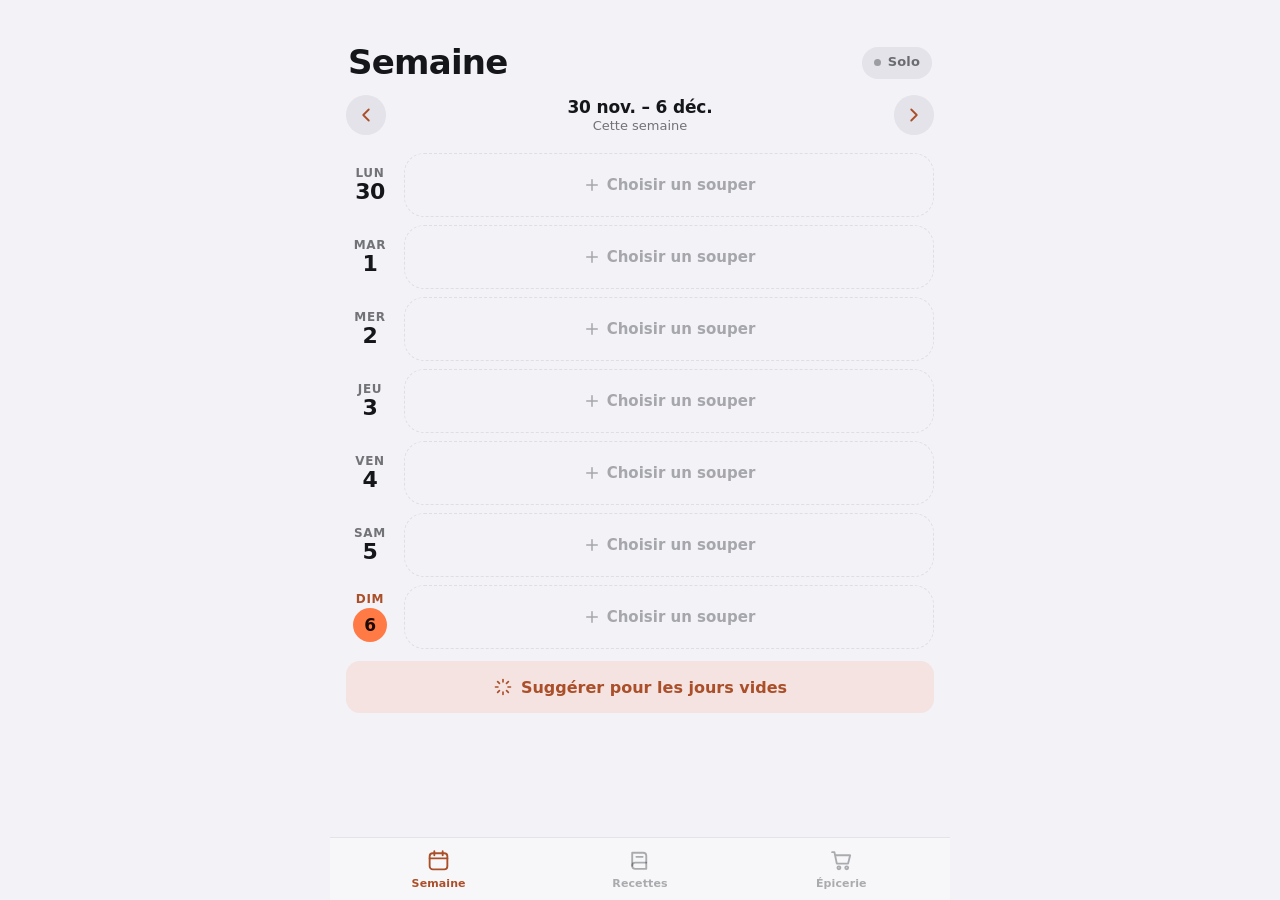
==== index.html @ 37c0b253 "Popote : planning des soupers, recettes et liste d'épicerie Co-Authored-By: Claude Opus 5.5 <noreply" ====
<!DOCTYPE html>
<html lang="fr">
<head>
<meta charset="UTF-8">
<meta name="viewport" content="width=device-width, initial-scale=1, viewport-fit=cover">
<title>Popote</title>
<meta name="theme-color" content="#000000" media="(prefers-color-scheme: dark)">
<meta name="theme-color" content="#F2F2F7" media="(prefers-color-scheme: light)">
<meta name="mobile-web-app-capable" content="yes">
<meta name="apple-mobile-web-app-capable" content="yes">
<meta name="apple-mobile-web-app-title" content="Popote">
<meta name="apple-mobile-web-app-status-bar-style" content="black-translucent">
<link rel="stylesheet" href="style.css?v=1">
<link rel="manifest" href="manifest.json">
<link rel="apple-touch-icon" href="icons/icon-180.png">
<link rel="icon" href="icons/icon-192.png" type="image/png">
</head>
<body>

<div class="app" id="app">
  <main class="pages">

    <!-- ── Semaine ── -->
    <section class="page" id="page-semaine" data-tab="semaine">
      <div class="page-bar"><span class="page-bar-title">Semaine</span></div>
      <div class="page-scroll">
        <div class="title-row">
          <h1 class="big-title">Semaine</h1>
          <button class="sync-pill" data-open-settings aria-label="Partage et réglages"></button>
        </div>
        <div class="week-nav">
          <button class="icon-btn" id="week-prev" aria-label="Semaine précédente">
            <svg viewBox="0 0 24 24"><path d="m15 6-6 6 6 6"/></svg>
          </button>
          <button class="week-label" id="week-label" aria-label="Revenir à cette semaine">
            <span class="week-range" id="week-range"></span>
            <span class="week-rel" id="week-rel"></span>
          </button>
          <button class="icon-btn" id="week-next" aria-label="Semaine suivante">
            <svg viewBox="0 0 24 24"><path d="m9 6 6 6-6 6"/></svg>
          </button>
        </div>
        <div class="days" id="days"></div>
        <button class="tile-btn" id="fill-week">
          <svg viewBox="0 0 24 24" aria-hidden="true"><path d="M12 3v3M12 18v3M3 12h3M18 12h3M5.6 5.6l2.1 2.1M16.3 16.3l2.1 2.1M5.6 18.4l2.1-2.1M16.3 7.7l2.1-2.1"/></svg>
          Suggérer pour les jours vides
        </button>
      </div>
    </section>

    <!-- ── Recettes ── -->
    <section class="page" id="page-recettes" data-tab="recettes" hidden>
      <div class="page-bar"><span class="page-bar-title">Recettes</span></div>
      <div class="page-scroll">
        <div class="title-row">
          <h1 class="big-title">Recettes</h1>
          <button class="sync-pill" data-open-settings aria-label="Partage et réglages"></button>
        </div>
        <label class="search">
          <svg viewBox="0 0 24 24" aria-hidden="true"><circle cx="11" cy="11" r="6.5"/><path d="m20 20-4.2-4.2"/></svg>
          <input id="rec-search" type="search" placeholder="Rechercher une recette ou un ingrédient" autocomplete="off">
        </label>
        <div class="rec-list" id="rec-list"></div>
        <button class="tile-btn" id="new-recipe">
          <svg viewBox="0 0 24 24" aria-hidden="true"><path d="M12 5v14M5 12h14"/></svg>
          Nouvelle recette
        </button>
      </div>
    </section>

    <!-- ── Épicerie ── -->
    <section class="page" id="page-epicerie" data-tab="epicerie" hidden>
      <div class="page-bar"><span class="page-bar-title">Épicerie</span></div>
      <div class="page-scroll">
        <div class="title-row">
          <h1 class="big-title">Épicerie</h1>
          <button class="sync-pill" data-open-settings aria-label="Partage et réglages"></button>
        </div>
        <p class="big-sub" id="groc-sub"></p>
        <div class="progress" id="groc-progress" aria-hidden="true"><span></span></div>
        <form class="add-row" id="add-extra">
          <input id="extra-input" placeholder="Ajouter un article (ex. 2 l de lait)" autocomplete="off" enterkeyhint="done">
          <button class="add-btn" aria-label="Ajouter">
            <svg viewBox="0 0 24 24"><path d="M12 5v14M5 12h14"/></svg>
          </button>
        </form>
        <div id="groc-list"></div>
        <div class="groc-foot" id="groc-foot">
          <button class="ghost-btn" id="groc-share">Partager la liste</button>
          <button class="ghost-btn" id="groc-reset">Tout décocher</button>
        </div>
      </div>
    </section>
  </main>

  <nav class="tabbar" id="tabbar">
    <button class="tab" data-tab="semaine">
      <svg viewBox="0 0 24 24"><rect x="3.5" y="5" width="17" height="15.5" rx="3"/><path d="M3.5 10h17M8 3v4M16 3v4"/></svg>
      <span>Semaine</span>
    </button>
    <button class="tab" data-tab="recettes">
      <svg viewBox="0 0 24 24"><path d="M5 4.5h10.5a3 3 0 0 1 3 3V20H8a3 3 0 0 1-3-3z"/><path d="M5 17a3 3 0 0 1 3-3h10.5M9 8.5h6"/></svg>
      <span>Recettes</span>
    </button>
    <button class="tab" data-tab="epicerie">
      <svg viewBox="0 0 24 24"><path d="M3 4h2.2l2.3 11h10.8l2-8H6.4"/><circle cx="9.5" cy="19" r="1.4"/><circle cx="17" cy="19" r="1.4"/></svg>
      <span>Épicerie</span>
      <b class="tab-badge" id="groc-badge" hidden></b>
    </button>
  </nav>
</div>

<div class="scrim" id="scrim" hidden></div>
<div class="sheet" id="sheet" role="dialog" aria-modal="true" hidden></div>
<div class="toast" id="toast" role="status" aria-live="polite"></div>

<script type="module" src="js/app.js?v=1"></script>
<script>
  if ("serviceWorker" in navigator) {
    addEventListener("load", () => navigator.serviceWorker.register("sw.js").catch(() => {}));
  }
</script>
</body>
</html>
---- style.css ----
/* ============================================================
   Popote — feuille de style
   Même grammaire que Reps : toutes les couleurs sont des tokens
   posés ici, redéfinis pour le thème clair (qui suit iOS). Un seul
   accent, « tomate », dont le reste se déduit en color-mix.
   ============================================================ */

:root {
  --accent:     #FF7A45;
  --accent-ink: #1F0A00;
  --accent-tx:  #FF9A6E;
  --accent-soft: color-mix(in srgb, var(--accent) 16%, transparent);

  --bg:      #000000;
  --card:    #141518;
  --card-2:  #1C1D21;
  --fill:    rgba(255,255,255,.07);
  --fill-2:  rgba(255,255,255,.11);
  --line:    rgba(255,255,255,.09);
  --hair:    rgba(255,255,255,.08);

  --tx:      #F2F3F5;
  --tx-2:    rgba(242,243,245,.58);
  --tx-3:    rgba(242,243,245,.32);

  --bar:       rgba(12,12,14,.72);
  --bar-solid: #0C0C0E;
  --sheet:     rgba(26,27,31,.86);
  --sheet-solid: #1A1B1F;
  --toast:     rgba(40,41,46,.94);
  --scrim:     rgba(0,0,0,.55);

  --green: #30D158; --orange: #FF9F0A; --red: #FF453A;
  --red-tx: #FF8A80;

  --sh-card: 0 1px 0 rgba(255,255,255,.04) inset;
  --sh-sheet: 0 -20px 60px rgba(0,0,0,.6);

  --r-xl: 28px; --r-lg: 20px; --r-md: 14px; --r-sm: 10px;
  --safe-t: env(safe-area-inset-top, 0px);
  --safe-b: env(safe-area-inset-bottom, 0px);
  --tabbar-h: 52px;
  color-scheme: dark;
}

@media (prefers-color-scheme: light) {
  :root {
    --accent-tx: color-mix(in srgb, var(--accent) 60%, #2A0E00);
    --accent-soft: color-mix(in srgb, var(--accent) 13%, transparent);

    --bg:     #F2F2F7;
    --card:   #FFFFFF;
    --card-2: #FFFFFF;
    --fill:   rgba(118,118,128,.12);
    --fill-2: rgba(118,118,128,.18);
    --line:   rgba(0,0,0,.08);
    --hair:   rgba(0,0,0,.08);

    --tx:   #14161A;
    --tx-2: rgba(20,22,26,.58);
    --tx-3: rgba(20,22,26,.34);

    --bar:   rgba(248,248,250,.74);
    --bar-solid: #F7F7F9;
    --sheet: rgba(250,250,252,.9);
    --sheet-solid: #FAFAFC;
    --toast: rgba(30,31,35,.94);
    --scrim: rgba(0,0,0,.25);
    --red-tx: #C9271C;

    --sh-card: 0 1px 2px rgba(0,0,0,.04), 0 4px 14px rgba(0,0,0,.04);
    --sh-sheet: 0 -12px 40px rgba(0,0,0,.14);
    color-scheme: light;
  }
}

* { box-sizing: border-box; -webkit-tap-highlight-color: transparent; }
[hidden] { display: none !important; }

html, body { height: 100%; margin: 0; }
body {
  background: var(--bg);
  color: var(--tx);
  font: 100%/1.45 -apple-system, BlinkMacSystemFont, "SF Pro Text", system-ui, "Segoe UI", sans-serif;
  -webkit-font-smoothing: antialiased;
  overflow: hidden;
  overscroll-behavior: none;
}
button, input, textarea { font: inherit; color: inherit; }
button { cursor: pointer; background: none; border: 0; padding: 0; }
button:disabled { cursor: default; }
:where(input, textarea) { font-size: max(1rem, 16px); }   /* pas de zoom iOS au focus */
svg { width: 22px; height: 22px; fill: none; stroke: currentColor; stroke-width: 2;
      stroke-linecap: round; stroke-linejoin: round; flex: none; }
code { font-family: ui-monospace, "SF Mono", Menlo, monospace; font-size: .9em; }

/* Retour tactile commun : sur l'appui, instantané. */
.meal, .pick-row, .rec-card, .tile-btn, .primary-btn, .ghost-btn, .icon-btn, .add-btn,
.g-main, .tab, .sync-pill, .week-label, .stepper button, .emoji-quick button, .head-btn, .g-del {
  transition: transform .12s ease-out, background-color .15s, opacity .15s;
  touch-action: manipulation;
}
:is(.meal, .pick-row, .rec-card, .tile-btn, .primary-btn, .ghost-btn, .g-main):active { transform: scale(.975); }
:is(.icon-btn, .add-btn, .stepper button, .emoji-quick button, .sync-pill, .g-del):active { transform: scale(.9); }
:is(.head-btn, .tab):active { opacity: .55; }

/* ── Squelette ─────────────────────────────────────────────── */

.app { height: 100%; max-width: 620px; margin: 0 auto; position: relative; }
.pages, .page { position: absolute; inset: 0; }
.page-scroll {
  height: 100%; overflow-y: auto; -webkit-overflow-scrolling: touch;
  padding: calc(var(--safe-t) + 18px) 16px calc(var(--tabbar-h) + var(--safe-b) + 32px);
  overscroll-behavior-y: contain;
}

/* Barre du haut : invisible tant que le grand titre est à l'écran,
   puis matériau translucide + petit titre, comme iOS. */
.page-bar {
  position: absolute; top: 0; left: 0; right: 0; z-index: 5;
  height: calc(var(--safe-t) + 44px); padding-top: var(--safe-t);
  display: grid; place-items: center;
  pointer-events: none;
  background: transparent; border-bottom: .5px solid transparent;
  transition: background-color .2s, border-color .2s;
}
.page-bar-title { font-weight: 600; font-size: 1.0625rem; opacity: 0; transform: translateY(4px);
                  transition: opacity .2s, transform .2s; }
.page.scrolled .page-bar {
  background: var(--bar); border-bottom-color: var(--hair);
  -webkit-backdrop-filter: blur(24px) saturate(180%); backdrop-filter: blur(24px) saturate(180%);
}
.page.scrolled .page-bar-title { opacity: 1; transform: none; }

.title-row { display: flex; align-items: center; justify-content: space-between; gap: 12px; margin: 26px 2px 6px; }
.big-title { font-size: 2.125rem; line-height: 1.1; letter-spacing: -.022em; font-weight: 800; margin: 0; }
.big-sub { margin: 0 2px 12px; color: var(--tx-2); font-size: .9375rem; }

/* ── Pastille de synchro ── */
.sync-pill {
  display: inline-flex; align-items: center; gap: 7px;
  height: 32px; padding: 0 12px; border-radius: 99px;
  background: var(--fill); color: var(--tx-2);
  font-size: .8125rem; font-weight: 600; letter-spacing: .01em;
}
.sync-pill i { width: 7px; height: 7px; border-radius: 50%; background: var(--tx-3); }
.sync-pill[data-tone="ok"] i   { background: var(--green); box-shadow: 0 0 0 3px color-mix(in srgb, var(--green) 25%, transparent); }
.sync-pill[data-tone="busy"] i { background: var(--accent); animation: pulse 1s ease-in-out infinite alternate; }
.sync-pill[data-tone="warn"] i { background: var(--orange); }
.sync-pill[data-tone="bad"] i  { background: var(--red); }
@keyframes pulse { to { opacity: .3; } }

/* ── Boutons génériques ── */
.icon-btn {
  width: 40px; height: 40px; border-radius: 50%;
  display: grid; place-items: center; color: var(--accent-tx); background: var(--fill);
}
.tile-btn {
  width: 100%; margin-top: 12px; min-height: 52px; border-radius: var(--r-md);
  display: flex; align-items: center; justify-content: center; gap: 8px;
  color: var(--accent-tx); font-weight: 600; background: var(--accent-soft);
}
.tile-btn svg { width: 20px; height: 20px; }
.primary-btn {
  min-height: 50px; padding: 0 20px; border-radius: var(--r-md);
  background: var(--accent); color: var(--accent-ink); font-weight: 700;
}
.ghost-btn {
  min-height: 46px; padding: 0 18px; border-radius: var(--r-md);
  background: var(--fill); color: var(--accent-tx); font-weight: 600;
}
.ghost-btn.danger { color: var(--red-tx); }
.wide { width: 100%; margin-top: 10px; }
.head-btn { min-width: 64px; min-height: 44px; color: var(--accent-tx); font-size: 1.0625rem; text-align: left; }
.head-btn:last-child { text-align: right; }
.head-btn.strong { font-weight: 700; }
.head-btn:disabled { color: var(--tx-3); }
.chip {
  flex: none; font-size: .75rem; font-weight: 600; padding: 4px 9px; border-radius: 99px;
  color: var(--accent-tx); background: var(--accent-soft);
}
.empty-note { color: var(--tx-2); text-align: center; padding: 28px 12px; margin: 0; }

.search {
  display: flex; align-items: center; gap: 8px; height: 42px; padding: 0 12px; margin: 10px 0 14px;
  border-radius: 12px; background: var(--fill); color: var(--tx-2);
}
.search svg { width: 18px; height: 18px; }
.search input { flex: 1; min-width: 0; border: 0; outline: 0; background: none; color: var(--tx); }
.search input::placeholder { color: var(--tx-3); }
.search input::-webkit-search-cancel-button { filter: grayscale(1); }

/* ── Semaine ───────────────────────────────────────────────── */

.week-nav { display: flex; align-items: center; gap: 10px; margin: 12px 0 16px; }
.week-label { flex: 1; display: flex; flex-direction: column; align-items: center; line-height: 1.2; padding: 4px; border-radius: 12px; }
.week-range { font-weight: 700; font-size: 1.0625rem; letter-spacing: -.01em; }
.week-rel { font-size: .8125rem; color: var(--tx-2); }

.days { display: flex; flex-direction: column; gap: 8px; }
.day { display: flex; align-items: stretch; gap: 10px; }
.day-date {
  flex: none; width: 48px; display: flex; flex-direction: column; align-items: center; justify-content: center;
  line-height: 1.1;
}
.dow { font-size: .75rem; font-weight: 600; text-transform: uppercase; letter-spacing: .06em; color: var(--tx-2); }
.dnum { font-size: 1.375rem; font-weight: 700; letter-spacing: -.02em; font-variant-numeric: tabular-nums; }
.day.today .dow { color: var(--accent-tx); }
.day.today .dnum {
  color: var(--accent-ink); background: var(--accent);
  width: 34px; height: 34px; border-radius: 50%; display: grid; place-items: center;
  font-size: 1.0625rem; margin-top: 2px;
}
.day-date.small { width: 40px; }

.meal {
  flex: 1; min-width: 0; min-height: 64px; display: flex; align-items: center; gap: 12px;
  padding: 10px 14px; border-radius: var(--r-lg); text-align: left;
  background: var(--card); box-shadow: var(--sh-card);
}
.meal.empty {
  justify-content: center; gap: 6px; color: var(--tx-3); font-weight: 600; font-size: .9375rem;
  background: transparent; box-shadow: none; border: 1.5px dashed var(--line);
}
.meal.empty svg { width: 18px; height: 18px; }
.day.today .meal:not(.empty) { box-shadow: var(--sh-card), inset 0 0 0 1.5px color-mix(in srgb, var(--accent) 55%, transparent); }
.meal-emoji {
  flex: none; width: 42px; height: 42px; border-radius: 12px; display: grid; place-items: center;
  font-size: 1.5rem; background: var(--fill);
}
.meal-main { flex: 1; min-width: 0; display: flex; flex-direction: column; line-height: 1.25; }
.meal-main b { font-weight: 600; white-space: nowrap; overflow: hidden; text-overflow: ellipsis; }
.meal-main small { color: var(--tx-2); font-size: .8125rem; margin-top: 2px; }

/* ── Recettes ──────────────────────────────────────────────── */

.rec-list, .pick-list { display: flex; flex-direction: column; gap: 8px; }
.rec-card, .pick-row {
  display: flex; align-items: center; gap: 12px; padding: 10px 14px; min-height: 66px;
  border-radius: var(--r-lg); background: var(--card); box-shadow: var(--sh-card); text-align: left;
}
.rec-emoji {
  flex: none; width: 46px; height: 46px; border-radius: 13px; display: grid; place-items: center;
  font-size: 1.625rem; background: var(--fill);
}
.pick-row { background: var(--fill); box-shadow: none; }
.pick-row.current { background: var(--accent-soft); }
.pick-row .meal-emoji { background: var(--card-2); }
.tick { color: var(--accent-tx); }

/* ── Épicerie ──────────────────────────────────────────────── */

.progress { height: 6px; border-radius: 99px; background: var(--fill); overflow: hidden; margin: 0 2px 16px; }
.progress span {
  display: block; height: 100%; border-radius: inherit; background: var(--accent);
  transform-origin: left; transition: transform .45s cubic-bezier(.2,.8,.2,1);
}
.add-row { display: flex; gap: 8px; margin-bottom: 18px; }
.add-row input {
  flex: 1; min-width: 0; height: 46px; padding: 0 14px; border-radius: var(--r-md);
  border: 0; outline: 0; background: var(--card); box-shadow: var(--sh-card);
}
.add-row input::placeholder { color: var(--tx-3); }
.add-row input:focus { box-shadow: 0 0 0 2px var(--accent); }
.add-btn {
  flex: none; width: 46px; height: 46px; border-radius: var(--r-md);
  display: grid; place-items: center; background: var(--accent); color: var(--accent-ink);
}

.aisle { margin-bottom: 18px; }
.aisle-head {
  display: flex; justify-content: space-between; align-items: baseline;
  padding: 0 6px 6px; font-weight: 700; font-size: .9375rem;
}
.aisle-head small { color: var(--tx-3); font-weight: 600; font-variant-numeric: tabular-nums; }
.aisle-card { border-radius: var(--r-lg); background: var(--card); box-shadow: var(--sh-card); overflow: hidden; }
.g-row { display: flex; align-items: center; }
.g-row + .g-row { border-top: .5px solid var(--hair); }
.g-main { flex: 1; min-width: 0; display: flex; align-items: center; gap: 12px; padding: 11px 14px; text-align: left; min-height: 56px; }
.g-main:active { transform: none; background: var(--fill); }
.check {
  flex: none; width: 24px; height: 24px; border-radius: 50%;
  border: 2px solid var(--tx-3); display: grid; place-items: center;
  transition: background-color .15s, border-color .15s;
}
.check svg { width: 15px; height: 15px; stroke-width: 3; color: var(--accent-ink); opacity: 0; transition: opacity .12s; }
.g-row.done .check { background: var(--accent); border-color: var(--accent); }
.g-row.done .check svg { opacity: 1; }
.g-text { flex: 1; min-width: 0; display: flex; flex-direction: column; line-height: 1.25; }
.g-text b { font-weight: 500; }
.g-text b::first-letter { text-transform: uppercase; }
.g-text small { color: var(--tx-3); font-size: .75rem; margin-top: 2px; white-space: nowrap; overflow: hidden; text-overflow: ellipsis; }
.g-qty { flex: none; color: var(--tx-2); font-size: .9375rem; font-variant-numeric: tabular-nums; }
.g-row.done .g-text b { color: var(--tx-3); text-decoration: line-through; text-decoration-color: var(--tx-3); }
.g-row.done .g-qty { color: var(--tx-3); }
.g-del { flex: none; width: 44px; height: 44px; margin-right: 4px; display: grid; place-items: center; color: var(--tx-3); }
.g-del svg { width: 18px; height: 18px; }
.groc-foot { display: flex; gap: 8px; margin-top: 4px; }
.groc-foot .ghost-btn { flex: 1; }

.empty-state { text-align: center; padding: 40px 24px; color: var(--tx-2); }
.empty-state b { display: block; color: var(--tx); font-size: 1.0625rem; margin: 8px 0 4px; }
.empty-state p { margin: 0 auto; max-width: 30ch; font-size: .9375rem; }
.empty-emoji { font-size: 2.75rem; }

/* ── Barre d'onglets ───────────────────────────────────────── */

.tabbar {
  position: absolute; left: 0; right: 0; bottom: 0; z-index: 10;
  display: flex; justify-content: space-around;
  padding: 6px 8px calc(var(--safe-b) + 4px);
  background: var(--bar); border-top: .5px solid var(--hair);
  -webkit-backdrop-filter: blur(24px) saturate(180%); backdrop-filter: blur(24px) saturate(180%);
}
.tab {
  position: relative; flex: 1; max-width: 140px; height: var(--tabbar-h);
  display: flex; flex-direction: column; align-items: center; justify-content: center; gap: 3px;
  color: var(--tx-3); font-size: .6875rem; font-weight: 600; letter-spacing: .01em;
}
.tab svg { width: 25px; height: 25px; stroke-width: 1.8; }
.tab[aria-current="page"] { color: var(--accent-tx); }
.tab-badge {
  position: absolute; top: 4px; left: calc(50% + 8px);
  min-width: 18px; height: 18px; padding: 0 5px; border-radius: 99px;
  background: var(--accent); color: var(--accent-ink);
  font-size: .6875rem; font-weight: 700; line-height: 18px; text-align: center; font-variant-numeric: tabular-nums;
}

/* ── Feuille du bas ────────────────────────────────────────── */

.scrim { position: fixed; inset: 0; z-index: 40; background: var(--scrim); opacity: 0; }
.sheet {
  position: fixed; left: 0; right: 0; bottom: 0; z-index: 41;
  max-width: 620px; margin: 0 auto; max-height: calc(100dvh - var(--safe-t) - 24px);
  display: flex; flex-direction: column;
  border-radius: var(--r-xl) var(--r-xl) 0 0;
  background: var(--sheet); box-shadow: var(--sh-sheet);
  -webkit-backdrop-filter: blur(30px) saturate(180%); backdrop-filter: blur(30px) saturate(180%);
  transform: translate3d(0,100%,0); will-change: transform;
}
.grabber {
  position: absolute; top: 6px; left: 50%; width: 38px; height: 5px; margin-left: -19px;
  border-radius: 99px; background: var(--tx-3); pointer-events: none;
}
.sheet-head {
  flex: none; display: flex; align-items: center; justify-content: space-between; gap: 8px;
  padding: 14px 16px 6px; touch-action: none; cursor: grab;
}
.sheet-title { font-weight: 700; font-size: 1.0625rem; text-align: center; flex: 1; min-width: 0;
               white-space: nowrap; overflow: hidden; text-overflow: ellipsis; }
.sheet-body {
  flex: 1; min-height: 0; overflow-y: auto; overscroll-behavior: contain;
  padding: 8px 16px calc(var(--safe-b) + 24px);
}
.sheet-sub { color: var(--tx-2); margin: 0 2px 12px; }
.sheet .search { margin-top: 4px; }

/* Détail de recette */
.rd-hero { text-align: center; padding: 4px 8px 14px; }
.rd-emoji { font-size: 3.5rem; line-height: 1; display: block; }
.rd-hero h2 { margin: 10px 0 4px; font-size: 1.5rem; line-height: 1.15; letter-spacing: -.018em; font-weight: 800; }
.rd-hero p { margin: 0; color: var(--tx-2); }
.rd-actions { display: flex; gap: 8px; margin-bottom: 20px; }
.rd-actions > * { flex: 1; }
.rd-sec { margin-bottom: 22px; }
.rd-sec-head { display: flex; justify-content: space-between; align-items: center; margin-bottom: 8px; }
.rd-sec h3 { margin: 0 2px; font-size: 1.1875rem; letter-spacing: -.01em; }
.stepper { display: flex; align-items: center; gap: 4px; background: var(--fill); border-radius: 99px; padding: 3px; }
.stepper button {
  width: 32px; height: 32px; border-radius: 50%; display: grid; place-items: center;
  background: var(--card-2); color: var(--accent-tx);
}
.stepper button:disabled { color: var(--tx-3); }
.stepper svg { width: 16px; height: 16px; stroke-width: 2.4; }
.stepper span { min-width: 88px; text-align: center; font-size: .875rem; font-weight: 600; font-variant-numeric: tabular-nums; }
.ing-list { list-style: none; margin: 0; padding: 4px 14px; border-radius: var(--r-lg); background: var(--card-2); }
.ing-list li { display: flex; align-items: center; gap: 10px; padding: 9px 0; }
.ing-list li + li { border-top: .5px solid var(--hair); }
.ing-dot { font-size: .95rem; width: 22px; text-align: center; }
.steps { margin: 0; padding: 0; list-style: none; counter-reset: s; }
.steps li { counter-increment: s; display: flex; gap: 12px; padding: 8px 2px; line-height: 1.5; }
.steps li::before {
  content: counter(s); flex: none; width: 26px; height: 26px; border-radius: 50%;
  display: grid; place-items: center; font-size: .8125rem; font-weight: 700;
  background: var(--accent-soft); color: var(--accent-tx); margin-top: 1px;
}

/* Éditeur */
.editor .field { display: block; margin-bottom: 14px; }
.field > span { display: block; font-size: .8125rem; font-weight: 600; color: var(--tx-2); margin: 0 4px 6px; }
.field em { font-style: normal; font-weight: 500; color: var(--tx-3); }
.field input, .field textarea {
  width: 100%; border: 0; outline: 0; border-radius: var(--r-md);
  background: var(--card-2); padding: 12px 14px; line-height: 1.45;
  box-shadow: var(--sh-card);
}
.field textarea { resize: vertical; min-height: 96px; }
.field input:focus, .field textarea:focus { box-shadow: 0 0 0 2px var(--accent); }
.field-row { display: flex; gap: 10px; }
.field-row .field { flex: 1; }
.emoji-row { display: flex; gap: 10px; align-items: center; margin-bottom: 16px; }
.emoji-input {
  flex: none; width: 64px; height: 64px; border-radius: 18px; border: 0; outline: 0;
  text-align: center; font-size: 2rem !important; background: var(--card-2); box-shadow: var(--sh-card);
}
.emoji-quick { display: flex; gap: 2px; overflow-x: auto; scrollbar-width: none; padding: 4px 0; }
.emoji-quick::-webkit-scrollbar { display: none; }
.emoji-quick button { flex: none; width: 40px; height: 40px; border-radius: 12px; font-size: 1.375rem; }
.ing-preview { display: flex; flex-wrap: wrap; gap: 6px; margin: -6px 0 16px; }
.prev-chip { font-size: .8125rem; padding: 4px 10px; border-radius: 99px; background: var(--fill); color: var(--tx-2); }

/* Réglages */
.set-h { font-size: .8125rem; text-transform: uppercase; letter-spacing: .06em; color: var(--tx-2); margin: 10px 4px 8px; }
.set-h ~ .set-h { margin-top: 28px; }
.set-card { border-radius: var(--r-lg); background: var(--card-2); padding: 2px 14px; }
.set-line { display: flex; justify-content: space-between; align-items: center; gap: 12px; padding: 12px 0; }
.set-line + .set-line { border-top: .5px solid var(--hair); }
.set-line span { color: var(--tx-2); }
.code { font-size: .8125rem; letter-spacing: .04em; text-align: right; }
.note { color: var(--tx-2); font-size: .875rem; margin: 10px 4px; }
.note.center { text-align: center; color: var(--tx-3); margin-top: 24px; }
.sheet .add-row { margin-top: 10px; }
.sheet .add-row input { background: var(--card-2); }

/* ── Toast ── */
.toast {
  position: fixed; left: 50%; z-index: 60;
  bottom: calc(var(--tabbar-h) + var(--safe-b) + 22px);
  display: flex; align-items: center; gap: 14px;
  max-width: min(92vw, 420px); padding: 10px 10px 10px 18px; min-height: 48px;
  border-radius: 99px; background: var(--toast); color: #F2F3F5;
  box-shadow: 0 12px 34px rgba(0,0,0,.35);
  -webkit-backdrop-filter: blur(20px); backdrop-filter: blur(20px);
  font-size: .9375rem; font-weight: 500;
  opacity: 0; pointer-events: none;
  transform: translate(-50%, 16px) scale(.96);
  transition: opacity .2s ease, transform .35s cubic-bezier(.2,.9,.25,1);
}
.toast.show { opacity: 1; pointer-events: auto; transform: translate(-50%, 0) scale(1); }
.toast span { white-space: nowrap; overflow: hidden; text-overflow: ellipsis; }
.toast button { flex: none; padding: 7px 14px; border-radius: 99px; background: rgba(255,255,255,.12); color: #FFB08C; font-weight: 700; }
.toast:not(:has(button)) { padding-right: 18px; }

/* ── Accessibilité ─────────────────────────────────────────── */

:focus-visible { outline: 2px solid var(--accent); outline-offset: 2px; }

@media (prefers-reduced-motion: reduce) {
  *, *::before, *::after { transition-duration: .01ms !important; animation: none !important; }
  .toast { transform: translate(-50%, 0); }
}
@media (prefers-reduced-transparency: reduce) {
  .tabbar, .page.scrolled .page-bar { background: var(--bar-solid); backdrop-filter: none; -webkit-backdrop-filter: none; }
  .sheet { background: var(--sheet-solid); backdrop-filter: none; -webkit-backdrop-filter: none; }
}
@media (prefers-contrast: more) {
  :root { --line: rgba(128,128,128,.6); --hair: rgba(128,128,128,.5); --tx-3: var(--tx-2); }
}
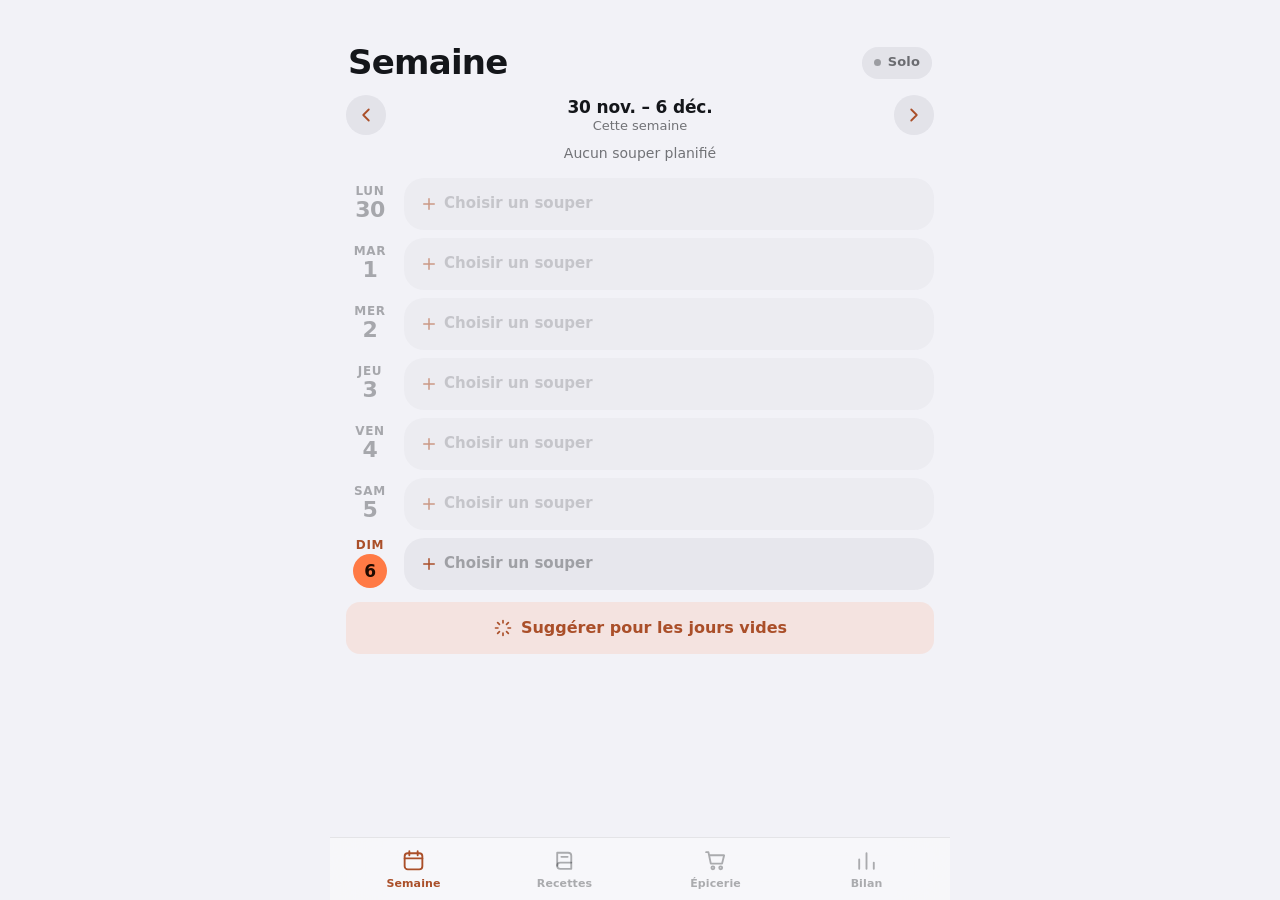
==== commit a5955fa9: "Popote v5 : import par capture d'écran (OCR), mode magasin, onglet Bilan, passe de finition Co-Autho" ====
--- a/index.html
+++ b/index.html
@@ -10,7 +10,7 @@
 <meta name="apple-mobile-web-app-capable" content="yes">
 <meta name="apple-mobile-web-app-title" content="Popote">
 <meta name="apple-mobile-web-app-status-bar-style" content="black-translucent">
-<link rel="stylesheet" href="style.css?v=1">
+<link rel="stylesheet" href="style.css?v=5">
 <link rel="manifest" href="manifest.json">
 <link rel="apple-touch-icon" href="icons/icon-180.png">
 <link rel="icon" href="icons/icon-192.png" type="image/png">
@@ -40,6 +40,7 @@
             <svg viewBox="0 0 24 24"><path d="m9 6 6 6-6 6"/></svg>
           </button>
         </div>
+        <p class="week-sum" id="week-sum"></p>
         <div class="days" id="days"></div>
         <button class="tile-btn" id="fill-week">
           <svg viewBox="0 0 24 24" aria-hidden="true"><path d="M12 3v3M12 18v3M3 12h3M18 12h3M5.6 5.6l2.1 2.1M16.3 16.3l2.1 2.1M5.6 18.4l2.1-2.1M16.3 7.7l2.1-2.1"/></svg>
@@ -56,15 +57,22 @@
           <h1 class="big-title">Recettes</h1>
           <button class="sync-pill" data-open-settings aria-label="Partage et réglages"></button>
         </div>
+        <div class="tile-row top">
+          <button class="tile-btn" id="new-recipe">
+            <svg viewBox="0 0 24 24" aria-hidden="true"><path d="M12 5v14M5 12h14"/></svg>
+            Nouvelle
+          </button>
+          <button class="tile-btn" id="import-recipe">
+            <svg viewBox="0 0 24 24" aria-hidden="true"><path d="M12 4v11M7.5 10.5 12 15l4.5-4.5M5 19h14"/></svg>
+            Importer
+          </button>
+        </div>
         <label class="search">
           <svg viewBox="0 0 24 24" aria-hidden="true"><circle cx="11" cy="11" r="6.5"/><path d="m20 20-4.2-4.2"/></svg>
           <input id="rec-search" type="search" placeholder="Rechercher une recette ou un ingrédient" autocomplete="off">
         </label>
+        <div class="filters" id="rec-filters"></div>
         <div class="rec-list" id="rec-list"></div>
-        <button class="tile-btn" id="new-recipe">
-          <svg viewBox="0 0 24 24" aria-hidden="true"><path d="M12 5v14M5 12h14"/></svg>
-          Nouvelle recette
-        </button>
       </div>
     </section>
 
@@ -77,7 +85,15 @@
           <button class="sync-pill" data-open-settings aria-label="Partage et réglages"></button>
         </div>
         <p class="big-sub" id="groc-sub"></p>
-        <div class="progress" id="groc-progress" aria-hidden="true"><span></span></div>
+        <div class="groc-hero" id="groc-hero" hidden>
+          <svg class="ring" viewBox="0 0 44 44" aria-hidden="true"><circle cx="22" cy="22" r="18"/><circle class="ring-fill" cx="22" cy="22" r="18" pathLength="100"/></svg>
+          <div class="hero-left"><b id="hero-left"></b><small id="hero-left-sub"></small></div>
+          <div class="hero-budget" id="groc-budget"></div>
+        </div>
+        <button class="primary-btn wide shop-btn" id="groc-shop" hidden>
+          <svg viewBox="0 0 24 24" aria-hidden="true"><path d="M3 4h2.2l2.3 11h10.8l2-8H6.4"/><circle cx="9.5" cy="19" r="1.4"/><circle cx="17" cy="19" r="1.4"/></svg>
+          Mode magasin
+        </button>
         <form class="add-row" id="add-extra">
           <input id="extra-input" placeholder="Ajouter un article (ex. 2 l de lait)" autocomplete="off" enterkeyhint="done">
           <button class="add-btn" aria-label="Ajouter">
@@ -86,9 +102,22 @@
         </form>
         <div id="groc-list"></div>
         <div class="groc-foot" id="groc-foot">
-          <button class="ghost-btn" id="groc-share">Partager la liste</button>
-          <button class="ghost-btn" id="groc-reset">Tout décocher</button>
+          <button class="ghost-btn" id="groc-pantry">Garde-manger</button>
+          <button class="ghost-btn" id="groc-share">Partager</button>
+          <button class="ghost-btn" id="groc-reset">Décocher</button>
         </div>
+      </div>
+    </section>
+
+    <!-- ── Bilan ── -->
+    <section class="page" id="page-bilan" data-tab="bilan" hidden>
+      <div class="page-bar"><span class="page-bar-title">Bilan</span></div>
+      <div class="page-scroll">
+        <div class="title-row">
+          <h1 class="big-title">Bilan</h1>
+          <button class="sync-pill" data-open-settings aria-label="Partage et réglages"></button>
+        </div>
+        <div id="bilan"></div>
       </div>
     </section>
   </main>
@@ -107,6 +136,10 @@
       <span>Épicerie</span>
       <b class="tab-badge" id="groc-badge" hidden></b>
     </button>
+    <button class="tab" data-tab="bilan">
+      <svg viewBox="0 0 24 24"><path d="M5 20V11M12 20V5M19 20v-6"/></svg>
+      <span>Bilan</span>
+    </button>
   </nav>
 </div>
 
@@ -114,7 +147,7 @@
 <div class="sheet" id="sheet" role="dialog" aria-modal="true" hidden></div>
 <div class="toast" id="toast" role="status" aria-live="polite"></div>
 
-<script type="module" src="js/app.js?v=1"></script>
+<script type="module" src="js/app.js?v=5"></script>
 <script>
   if ("serviceWorker" in navigator) {
     addEventListener("load", () => navigator.serviceWorker.register("sw.js").catch(() => {}));
--- a/style.css
+++ b/style.css
@@ -441,6 +441,188 @@
 .toast button { flex: none; padding: 7px 14px; border-radius: 99px; background: rgba(255,255,255,.12); color: #FFB08C; font-weight: 700; }
 .toast:not(:has(button)) { padding-right: 18px; }
 
+/* ══ v2 ═══════════════════════════════════════════════════════ */
+
+/* ── Filtres ── */
+.filters {
+  display: flex; gap: 6px; overflow-x: auto; scrollbar-width: none;
+  margin: -4px -16px 14px; padding: 2px 16px;
+}
+.filters::-webkit-scrollbar { display: none; }
+.filters.wrap { flex-wrap: wrap; overflow: visible; margin: 0; padding: 0; }
+.fchip {
+  flex: none; height: 34px; padding: 0 13px; border-radius: 99px;
+  background: var(--fill); color: var(--tx-2); font-size: .875rem; font-weight: 600;
+  transition: transform .12s ease-out, background-color .15s, color .15s;
+}
+.fchip:active { transform: scale(.94); }
+.fchip.on { background: var(--accent); color: var(--accent-ink); }
+
+.tile-row { display: flex; gap: 8px; }
+.tile-row .tile-btn { flex: 1; }
+
+/* ── Vignettes photo ── */
+.has-photo { padding: 0; overflow: hidden; }
+.has-photo img { width: 100%; height: 100%; object-fit: cover; display: block; }
+.stars-inline { color: var(--orange); letter-spacing: .02em; }
+
+/* ── Détail : photo, étoiles, notes ── */
+.rd-photo {
+  margin: -2px -16px 14px; aspect-ratio: 16 / 10; overflow: hidden;
+  mask-image: linear-gradient(#000 70%, transparent);
+  -webkit-mask-image: linear-gradient(#000 70%, transparent);
+}
+.rd-photo img { width: 100%; height: 100%; object-fit: cover; display: block; }
+.rd-photo + .rd-hero { margin-top: -40px; position: relative; }
+.rd-tags { display: flex; flex-wrap: wrap; justify-content: center; gap: 6px; margin-top: 10px; }
+.stars { display: flex; justify-content: center; gap: 2px; margin-top: 10px; }
+.stars button {
+  width: 40px; height: 40px; font-size: 1.625rem; line-height: 1; color: var(--fill-2);
+  transition: color .15s;
+}
+.stars button.on { color: var(--orange); }
+.stars.big button { width: 52px; height: 52px; font-size: 2.25rem; }
+.cook-btn { display: flex; align-items: center; justify-content: center; gap: 8px; margin: 0 0 8px; }
+.note-box {
+  width: 100%; border: 0; outline: 0; border-radius: var(--r-md); resize: vertical;
+  background: var(--card-2); padding: 12px 14px; line-height: 1.45; box-shadow: var(--sh-card);
+}
+.note-box:focus { box-shadow: 0 0 0 2px var(--accent); }
+.source-link { display: flex; align-items: center; justify-content: center; text-decoration: none; }
+
+/* ── Import ── */
+.how { margin: 0 0 14px; padding: 0 0 0 22px; color: var(--tx-2); font-size: .9375rem; }
+.how li { margin-bottom: 6px; }
+.how b { color: var(--tx); }
+#im-paste { display: flex; align-items: center; justify-content: center; gap: 8px; margin: 0 0 14px; }
+
+/* ── Éditeur : photo ── */
+.photo-pick { margin-bottom: 14px; }
+.photo-pick img { width: 100%; aspect-ratio: 16 / 10; object-fit: cover; border-radius: var(--r-lg); display: block; }
+.photo-empty {
+  display: flex; align-items: center; justify-content: center; gap: 8px; height: 64px; cursor: pointer;
+  border-radius: var(--r-lg); border: 1.5px dashed var(--line); color: var(--tx-2); font-weight: 600;
+}
+.photo-actions { display: flex; gap: 8px; margin-top: 8px; }
+.photo-btn {
+  flex: 1; height: 38px; border-radius: 12px; display: grid; place-items: center; cursor: pointer;
+  background: var(--fill); color: var(--accent-tx); font-weight: 600; font-size: .9375rem;
+}
+
+/* ── Épicerie : budget, prix, garde-manger ── */
+.budget {
+  display: grid; grid-template-columns: 1fr auto; align-items: baseline; row-gap: 1px;
+  margin: -6px 2px 16px; padding: 12px 14px; border-radius: var(--r-md);
+  background: var(--card); box-shadow: var(--sh-card);
+}
+.budget span { color: var(--tx-2); font-size: .9375rem; }
+.budget b { font-size: 1.25rem; font-weight: 800; letter-spacing: -.01em; font-variant-numeric: tabular-nums; }
+.budget small { grid-column: 1 / -1; color: var(--tx-3); font-size: .75rem; }
+.g-side {
+  flex: none; align-self: stretch; display: flex; flex-direction: column; align-items: flex-end; justify-content: center;
+  padding: 0 14px 0 6px; text-align: right; line-height: 1.25; min-width: 72px;
+}
+.g-side:active { background: var(--fill); }
+.g-price { font-size: .75rem; color: var(--tx-2); font-variant-numeric: tabular-nums; margin-top: 2px; }
+.g-price.none { color: var(--accent-tx); opacity: .75; }
+.g-row.done .g-price { color: var(--tx-3); }
+.g-row .g-del { margin-left: -8px; }
+.groc-foot { flex-wrap: wrap; }
+.groc-foot .ghost-btn { padding: 0 10px; font-size: .9375rem; }
+.groc-foot #groc-pantry { flex: 1 1 100%; }
+
+.pantry-toggle { width: 100%; text-align: left; color: var(--tx-2); }
+.pantry-toggle small { display: inline-flex; align-items: center; gap: 2px; }
+.pantry-toggle svg { width: 16px; height: 16px; transition: transform .2s; }
+.pantry.open .pantry-toggle svg { transform: rotate(90deg); }
+.pantry-row .g-main { cursor: default; }
+.pantry-row .g-text b { color: var(--tx-2); }
+.ghost-mini {
+  flex: none; margin-right: 10px; height: 32px; padding: 0 12px; border-radius: 99px;
+  background: var(--fill); color: var(--accent-tx); font-size: .8125rem; font-weight: 600;
+}
+.pantry-list { margin-top: 12px; background: var(--card-2); }
+.toggle-row { display: flex; align-items: center; gap: 12px; padding: 10px 14px; cursor: pointer; }
+.toggle-row + .toggle-row { border-top: .5px solid var(--hair); }
+
+/* Interrupteur façon iOS, à partir d'une vraie case à cocher. */
+.switch {
+  appearance: none; -webkit-appearance: none; flex: none; margin: 0; cursor: pointer;
+  width: 51px; height: 31px; border-radius: 99px; background: var(--fill-2); position: relative;
+  transition: background-color .2s;
+}
+.switch::after {
+  content: ""; position: absolute; top: 2px; left: 2px; width: 27px; height: 27px; border-radius: 50%;
+  background: #fff; box-shadow: 0 2px 6px rgba(0,0,0,.25);
+  transition: transform .28s cubic-bezier(.3,1.4,.5,1);
+}
+.switch:checked { background: var(--green); }
+.switch:checked::after { transform: translateX(20px); }
+
+/* Prix */
+.field > .money-input { display: flex; align-items: center; gap: 10px; margin: 0; font-size: inherit; font-weight: inherit; color: inherit; }
+.money-input input { font-size: 1.5rem !important; font-weight: 700; font-variant-numeric: tabular-nums; }
+.money-input b { font-size: 1.375rem; color: var(--tx-2); }
+
+/* ── Mode cuisine ── */
+.cook {
+  position: fixed; inset: 0; z-index: 50; display: flex; flex-direction: column;
+  background: var(--bg); padding: calc(var(--safe-t) + 6px) 0 calc(var(--safe-b) + 12px);
+}
+.cook-top { display: flex; align-items: center; gap: 8px; padding: 0 12px; }
+.cook-x { flex: none; width: 40px; height: 40px; border-radius: 50%; display: grid; place-items: center; }
+button.cook-x { background: var(--fill); color: var(--tx-2); }
+.cook-title { flex: 1; min-width: 0; text-align: center; line-height: 1.2; }
+.cook-title b { display: block; white-space: nowrap; overflow: hidden; text-overflow: ellipsis; }
+.cook-title span { font-size: .8125rem; color: var(--tx-2); }
+.cook-dots { display: flex; justify-content: center; gap: 5px; margin: 12px 0 4px; }
+.cook-dots i { width: 6px; height: 6px; border-radius: 99px; background: var(--fill-2); transition: width .25s, background-color .25s; }
+.cook-dots i.on { width: 18px; background: var(--accent); }
+.cook-timers { display: flex; flex-wrap: wrap; justify-content: center; gap: 6px; padding: 6px 12px 0; }
+.timer-pill {
+  display: inline-flex; align-items: center; gap: 8px; height: 38px; padding: 0 4px 0 14px; border-radius: 99px;
+  background: var(--accent-soft); color: var(--accent-tx);
+}
+.timer-pill b { font-variant-numeric: tabular-nums; font-size: 1.0625rem; }
+.timer-pill small { color: var(--tx-2); font-size: .75rem; max-width: 90px; white-space: nowrap; overflow: hidden; text-overflow: ellipsis; }
+.timer-pill button { width: 30px; height: 30px; border-radius: 50%; display: grid; place-items: center; color: var(--tx-2); }
+.timer-pill button svg { width: 16px; height: 16px; }
+.timer-pill.rang { background: var(--accent); color: var(--accent-ink); animation: ring .5s ease-in-out infinite alternate; }
+.timer-pill.rang small, .timer-pill.rang button { color: var(--accent-ink); }
+@keyframes ring { to { transform: scale(1.05); } }
+
+.cook-viewport { flex: 1; min-height: 0; overflow: hidden; touch-action: pan-y; }
+.cook-track { display: flex; height: 100%; will-change: transform; }
+.cook-slide {
+  flex: 0 0 100%; min-width: 0; overflow-wrap: anywhere; height: 100%; overflow-y: auto; padding: 24px 24px 16px;
+  display: flex; flex-direction: column;
+}
+.cook-kicker { margin: 0 0 14px; color: var(--accent-tx); font-weight: 700; font-size: .875rem; text-transform: uppercase; letter-spacing: .06em; }
+.cook-step { margin: 0; font-size: clamp(1.5rem, 6.4vw, 2.125rem); line-height: 1.35; letter-spacing: -.012em; font-weight: 600; }
+.timer-chip {
+  display: inline-flex; align-items: center; padding: 0 12px; margin: 2px 0; border-radius: 99px; height: 1.6em;
+  background: var(--accent); color: var(--accent-ink); font-weight: 700; font-size: .8em; vertical-align: .08em;
+  transition: transform .12s ease-out;
+}
+.timer-chip:active { transform: scale(.94); }
+.cook-ing { list-style: none; margin: 0; padding: 0; }
+.cook-ing button {
+  width: 100%; display: flex; align-items: center; gap: 14px; padding: 12px 2px; text-align: left;
+  font-size: 1.1875rem; border-bottom: .5px solid var(--hair);
+}
+.cook-ing button.done { color: var(--tx-3); text-decoration: line-through; }
+.cook-ing button.done .check { background: var(--accent); border-color: var(--accent); }
+.cook-ing button.done .check svg { opacity: 1; }
+.cook-end { align-items: center; justify-content: center; text-align: center; gap: 4px; }
+.cook-end h2 { margin: 10px 0 0; font-size: 2rem; letter-spacing: -.02em; }
+.cook-end p { margin: 0 0 6px; color: var(--tx-2); }
+.cook-end .primary-btn { margin-top: 22px; min-width: 200px; }
+.cook-emoji { font-size: 4rem; line-height: 1; }
+.cook-nav { display: flex; gap: 10px; padding: 8px 16px 0; }
+.cook-nav .ghost-btn { flex: 1; }
+.cook-nav .primary-btn { flex: 2; }
+.cook-nav button:disabled { opacity: .35; }
+
 /* ── Accessibilité ─────────────────────────────────────────── */
 
 :focus-visible { outline: 2px solid var(--accent); outline-offset: 2px; }
@@ -456,3 +638,177 @@
 @media (prefers-contrast: more) {
   :root { --line: rgba(128,128,128,.6); --hair: rgba(128,128,128,.5); --tx-3: var(--tx-2); }
 }
+
+
+/* ── v4 : liste bilingue, fiche article ── */
+.g-en { font-weight: 400; color: var(--tx-2); }
+.g-row.done .g-en { color: var(--tx-3); }
+.learned-fr { font-weight: 600; color: var(--tx); }
+.learned-fr::first-letter { text-transform: uppercase; }
+#set-learned .set-line span { color: var(--tx-2); }
+
+/* ══ v5 : passe de finition, mode magasin, bilan, import par capture ══ */
+
+:root { --chart: #E8612C; }
+.page-scroll { scrollbar-width: none; }
+.page-scroll::-webkit-scrollbar { display: none; }
+
+/* ── Semaine : résumé, jours passés, jours vides plus discrets ── */
+.week-nav { margin-bottom: 6px; }
+.week-sum { margin: 0 0 14px; text-align: center; color: var(--tx-2); font-size: .875rem; font-variant-numeric: tabular-nums; }
+.week-sum b { color: var(--tx); font-weight: 700; }
+.day.past .meal:not(.empty) { opacity: .6; }
+.day.past .dnum, .day.past .dow { color: var(--tx-3); }
+.meal.empty {
+  min-height: 52px; justify-content: flex-start; padding-left: 16px;
+  border: 0; background: color-mix(in srgb, var(--fill) 70%, transparent);
+}
+.meal.empty svg { color: var(--accent-tx); }
+.day.past .meal.empty { opacity: .55; }
+
+/* ── Recettes : grille de cartes ── */
+.tile-row.top { margin: 4px 0 2px; }
+.tile-row.top .tile-btn { margin-top: 0; min-height: 46px; }
+.rec-list { display: grid; grid-template-columns: repeat(2, minmax(0, 1fr)); gap: 12px; }
+.rec-list > .empty-note { grid-column: 1 / -1; }
+.rec-card {
+  position: relative; flex-direction: column; align-items: stretch; gap: 0;
+  padding: 0; min-height: 0; overflow: hidden; text-align: left;
+}
+.rec-thumb {
+  display: grid; place-items: center; aspect-ratio: 4 / 3; font-size: 3rem;
+  background: radial-gradient(120% 90% at 30% 20%, color-mix(in srgb, var(--accent) 22%, transparent), transparent 70%), var(--fill);
+}
+.rec-thumb.has-photo { background: var(--fill); }
+.rec-info { display: flex; flex-direction: column; gap: 2px; padding: 10px 12px 12px; line-height: 1.25; }
+.rec-info b {
+  font-weight: 650; font-size: .9375rem; letter-spacing: -.005em;
+  display: -webkit-box; -webkit-line-clamp: 2; -webkit-box-orient: vertical; overflow: hidden;
+}
+.rec-info small { color: var(--tx-2); font-size: .75rem; white-space: nowrap; overflow: hidden; text-overflow: ellipsis; }
+.rec-badge {
+  position: absolute; top: 8px; left: 8px; padding: 3px 8px; border-radius: 99px;
+  font-size: .6875rem; font-weight: 700; color: #fff; background: rgba(0,0,0,.45);
+  -webkit-backdrop-filter: blur(12px); backdrop-filter: blur(12px);
+}
+
+/* ── Épicerie : résumé avec anneau ── */
+.groc-hero {
+  display: grid; grid-template-columns: auto 1fr auto; align-items: center; gap: 14px;
+  padding: 14px 16px; margin: 0 0 10px; border-radius: var(--r-lg);
+  background: var(--card); box-shadow: var(--sh-card);
+}
+.ring { width: 48px; height: 48px; transform: rotate(-90deg); }
+.ring circle { fill: none; stroke: var(--fill-2); stroke-width: 5; }
+.ring .ring-fill { stroke: var(--accent); stroke-linecap: round; stroke-dasharray: 0 100;
+                   transition: stroke-dasharray .5s cubic-bezier(.2,.8,.2,1), opacity .2s; }
+.ring .ring-fill.zero { opacity: 0; }
+.hero-left { display: flex; flex-direction: column; line-height: 1.2; min-width: 0; }
+.hero-left b { font-size: 1.125rem; font-weight: 750; letter-spacing: -.01em; }
+.hero-left small, .hero-budget small { color: var(--tx-2); font-size: .75rem; }
+.hero-budget { display: flex; flex-direction: column; align-items: flex-end; text-align: right; line-height: 1.2; }
+.hero-budget b { font-size: 1.125rem; font-weight: 800; font-variant-numeric: tabular-nums; letter-spacing: -.01em; }
+.shop-btn { display: flex; align-items: center; justify-content: center; gap: 8px; margin: 0 0 18px; }
+.shop-btn svg { width: 20px; height: 20px; }
+
+/* ── Import par capture ── */
+.import-src { display: flex; gap: 8px; margin: 0 0 14px; }
+.import-src .ghost-btn { flex: 1; display: flex; align-items: center; justify-content: center; gap: 7px; padding: 0 10px; cursor: pointer; }
+.import-src svg { width: 20px; height: 20px; }
+#im-paste { margin: 0; }
+.import-src .busy { opacity: .45; pointer-events: none; }
+.ocr-bar { position: relative; margin: -4px 0 14px; padding: 10px 14px; border-radius: var(--r-md); background: var(--accent-soft); overflow: hidden; }
+.ocr-bar span { position: relative; z-index: 1; color: var(--accent-tx); font-size: .875rem; font-weight: 600; font-variant-numeric: tabular-nums; }
+.ocr-bar i { position: absolute; inset: 0; background: var(--accent-soft); transform-origin: left; transform: scaleX(0); transition: transform .3s ease-out; }
+
+/* ── Mode magasin ── */
+.shop {
+  position: fixed; inset: 0; z-index: 50; display: flex; flex-direction: column;
+  max-width: 620px; margin: 0 auto;
+  background: var(--bg); padding: calc(var(--safe-t) + 6px) 0 0;
+}
+.shop-top { display: flex; align-items: center; gap: 8px; padding: 0 12px; }
+.shop-count { font-variant-numeric: tabular-nums; }
+.shop-progress { height: 4px; margin: 10px 16px 0; border-radius: 99px; background: var(--fill); overflow: hidden; }
+.shop-progress span { display: block; height: 100%; background: var(--accent); transform-origin: left;
+                      transition: transform .45s cubic-bezier(.2,.8,.2,1); }
+.shop-scroll { flex: 1; min-height: 0; overflow-y: auto; overscroll-behavior: contain; padding: 14px 16px 24px; scrollbar-width: none; }
+.shop-aisle { margin-bottom: 20px; }
+.shop-aisle h3 { margin: 0 6px 8px; font-size: 1rem; font-weight: 750; display: flex; gap: 6px; align-items: baseline; }
+.shop-aisle h3 small { color: var(--tx-3); font-weight: 600; }
+.shop-card { border-radius: var(--r-lg); background: var(--card); box-shadow: var(--sh-card); overflow: hidden; }
+.shop-row { position: relative; --p: 0; }
+.shop-row + .shop-row .shop-item { border-top: .5px solid var(--hair); }
+.shop-under {
+  position: absolute; inset: 0; display: flex; align-items: center; padding-left: 22px;
+  background: color-mix(in srgb, var(--green) calc(var(--p) * 100%), var(--fill-2));
+  color: #fff;
+}
+.shop-under svg { width: 28px; height: 28px; stroke-width: 3; transform: scale(calc(.6 + var(--p) * .4)); }
+.shop-item {
+  position: relative; width: 100%; display: flex; align-items: center; gap: 14px;
+  min-height: 68px; padding: 12px 16px; text-align: left; background: var(--card);
+  touch-action: pan-y; will-change: transform;
+}
+.shop-item .check { width: 28px; height: 28px; }
+.shop-item .check svg { width: 17px; height: 17px; }
+.shop-name { flex: 1; min-width: 0; display: flex; flex-direction: column; line-height: 1.2; }
+.shop-name b { font-size: 1.1875rem; font-weight: 600; letter-spacing: -.01em; }
+.shop-name b::first-letter { text-transform: uppercase; }
+.shop-name small { color: var(--tx-2); font-size: .8125rem; margin-top: 2px; }
+.shop-qty { flex: none; font-size: 1.0625rem; font-weight: 600; color: var(--tx-2); font-variant-numeric: tabular-nums; text-align: right; max-width: 45%; }
+.shop-row.done .check { background: var(--accent); border-color: var(--accent); }
+.shop-row.done .check svg { opacity: 1; }
+.shop-row.done .shop-name b { color: var(--tx-3); text-decoration: line-through; }
+.shop-row.done .shop-name small, .shop-row.done .shop-qty { color: var(--tx-3); }
+.shop-aisle.cart .shop-item { min-height: 56px; }
+.shop-aisle.cart .shop-name b { font-size: 1rem; }
+.shop-hint { margin: 0; padding: 10px 16px calc(var(--safe-b) + 12px); text-align: center; font-size: .8125rem; color: var(--tx-3); border-top: .5px solid var(--hair); }
+.shop-done { text-align: center; padding: 40px 20px 30px; }
+.shop-done span { font-size: 3.5rem; line-height: 1; }
+.shop-done b { display: block; font-size: 1.5rem; letter-spacing: -.015em; margin: 12px 0 4px; }
+.shop-done p { color: var(--tx-2); margin: 0 0 20px; }
+.shop-done .primary-btn { min-width: 200px; }
+
+/* ── Bilan ── */
+.stat-grid { display: grid; grid-template-columns: 1fr 1fr; gap: 10px; margin: 8px 0 24px; }
+.stat { padding: 14px; border-radius: var(--r-lg); background: var(--card); box-shadow: var(--sh-card); display: flex; flex-direction: column; gap: 4px; }
+.stat small { color: var(--tx-2); font-size: .8125rem; line-height: 1.2; }
+.stat b { font-size: 1.625rem; font-weight: 800; letter-spacing: -.02em; line-height: 1.1; font-variant-numeric: tabular-nums; }
+.bl-sec { margin-bottom: 24px; }
+.bl-head { display: flex; justify-content: space-between; align-items: baseline; margin: 0 6px 8px; }
+.bl-head h3 { margin: 0; font-size: 1.1875rem; letter-spacing: -.01em; }
+.bl-head small { color: var(--tx-3); font-size: .8125rem; font-weight: 600; }
+.bl-card { border-radius: var(--r-lg); background: var(--card); box-shadow: var(--sh-card); padding: 14px 12px 12px; }
+.bl-card.list { padding: 2px 0; }
+.bchart { display: block; width: 100%; height: auto; overflow: visible; stroke: none; }
+.bchart text, .bchart path, .bchart rect { stroke: none; }
+.bchart .base { stroke: var(--line); stroke-width: 1; }
+.bchart .hit { fill: transparent; }
+.bchart path { fill: var(--chart); opacity: .5; transition: opacity .15s; }
+.bchart .bar.sel path { opacity: 1; }
+.bchart text { font: 600 10px/1 -apple-system, system-ui, "Segoe UI", sans-serif; text-anchor: middle; fill: var(--tx-3); font-variant-numeric: tabular-nums; }
+.bchart .val { fill: var(--tx-2); }
+.bchart .bar.sel .val, .bchart .bar.sel .lab { fill: var(--tx); font-weight: 700; }
+.bchart .bar { cursor: pointer; outline: none; }
+.bl-detail { margin: 10px 4px 0; text-align: center; font-size: .875rem; color: var(--tx-2); font-variant-numeric: tabular-nums; }
+.bl-row { width: 100%; display: flex; align-items: center; gap: 12px; padding: 10px 14px; text-align: left; transition: background-color .15s; }
+.bl-row + .bl-row { border-top: .5px solid var(--hair); }
+.bl-row:active { background: var(--fill); }
+.bl-main { flex: 1; min-width: 0; display: flex; flex-direction: column; gap: 5px; line-height: 1.2; }
+.bl-main b { font-weight: 600; white-space: nowrap; overflow: hidden; text-overflow: ellipsis; }
+.bl-main small { color: var(--tx-2); font-size: .8125rem; }
+.bl-track { height: 6px; border-radius: 99px; background: var(--fill); overflow: hidden; }
+.bl-track i { display: block; height: 100%; border-radius: 99px; background: var(--chart); transform-origin: left; }
+.bl-n { flex: none; min-width: 24px; text-align: right; font-weight: 750; font-size: 1.0625rem; font-variant-numeric: tabular-nums; }
+.bl-add { flex: none; font-size: .8125rem; font-weight: 700; color: var(--accent-tx); padding: 6px 12px; border-radius: 99px; background: var(--accent-soft); }
+.bl-card.hist { padding: 12px 14px 6px; margin-bottom: 10px; }
+.bl-card.hist header { display: flex; justify-content: space-between; align-items: baseline; margin-bottom: 4px; }
+.bl-card.hist header small { color: var(--tx-2); font-variant-numeric: tabular-nums; font-size: .875rem; }
+.hist-row { width: 100%; display: flex; gap: 12px; padding: 6px 0; text-align: left; align-items: baseline; }
+.hist-day { flex: none; width: 34px; font-size: .75rem; font-weight: 700; text-transform: uppercase; letter-spacing: .05em; color: var(--tx-3); }
+.hist-name { flex: 1; min-width: 0; white-space: nowrap; overflow: hidden; text-overflow: ellipsis; color: var(--tx); }
+
+@media (prefers-reduced-transparency: reduce) {
+  .rec-badge { background: rgba(0,0,0,.75); backdrop-filter: none; -webkit-backdrop-filter: none; }
+}
